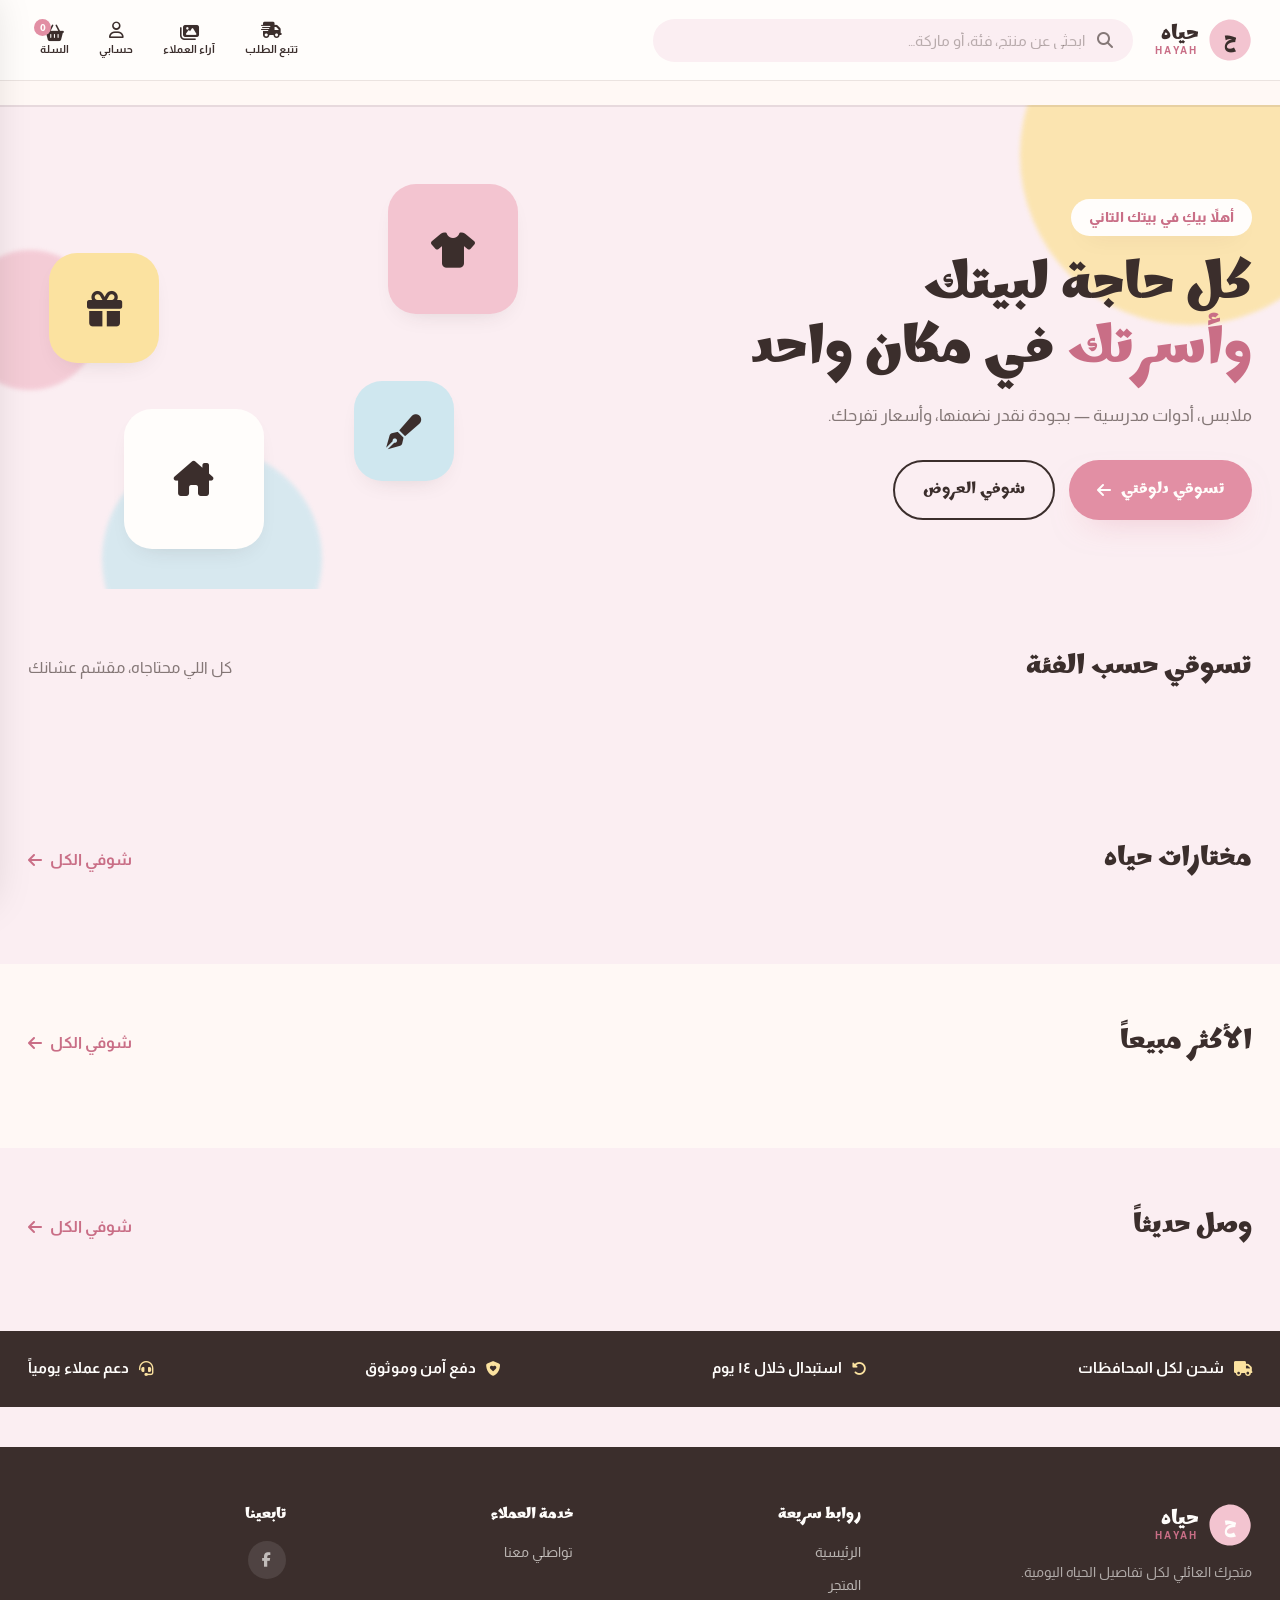
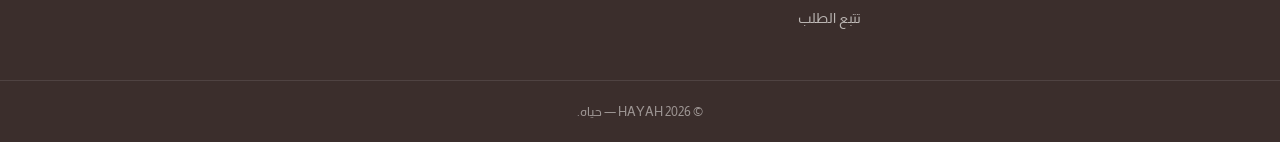
==== index.html @ 11afe496 "Update index.html" ====
<!DOCTYPE html>
<html lang="ar" dir="rtl">
<head>
<meta charset="UTF-8" />
<meta name="viewport" content="width=device-width, initial-scale=1.0" />
<title>HAYAH | حياه — كل ما يحتاجه بيتك وأسرتك</title>
<meta name="description" content="حياه — متجر عائلي لكل ما يخص ملابسك، أدواتك المدرسية، إكسسواراتك، هداياك، ومستلزمات بيتك، في مكان واحد." />

<link rel="preconnect" href="https://fonts.googleapis.com">
<link rel="preconnect" href="https://fonts.gstatic.com" crossorigin>
<link href="https://fonts.googleapis.com/css2?family=Marhey:wght@400;500;600;700&family=Almarai:wght@300;400;700;800&display=swap" rel="stylesheet">
<link rel="stylesheet" href="https://cdnjs.cloudflare.com/ajax/libs/font-awesome/6.5.1/css/all.min.css" />
<link rel="stylesheet" href="style.css" />
</head>
<body>

<!-- ============================= NAVBAR ============================= -->
<header class="navbar" id="navbar">
  <div class="navbar__top">
    <div class="navbar__inner container">
      <button class="navbar__burger" id="burgerBtn" aria-label="فتح القائمة">
        <span></span><span></span><span></span>
      </button>

      <a href="#/" class="logo" aria-label="حياه — الصفحة الرئيسية">
        <span class="logo__mark">
          <svg viewBox="0 0 60 60" class="logo__blob"><path d="M30 2C43 2 56 12 58 27C60 42 48 58 30 58C12 58 2 44 2 29C2 14 17 2 30 2Z"/></svg>
          <span class="logo__initial">ح</span>
        </span>
        <span class="logo__word">
          <span class="logo__ar">حياه</span>
          <span class="logo__en">HAYAH</span>
        </span>
      </a>

      <div class="navbar__search">
        <i class="fa-solid fa-magnifying-glass"></i>
        <input type="text" id="searchInput" placeholder="ابحثي عن منتج، فئة، أو ماركة…" />
      </div>

      <div class="navbar__actions">
        <a href="#/track" class="navbar__icon-btn" title="تتبع طلبك">
          <i class="fa-solid fa-truck-fast"></i>
          <span class="navbar__icon-label">تتبع الطلب</span>
        </a>
        <button class="navbar__icon-btn" id="reviewsOpenBtn" title="آراء العملاء">
          <i class="fa-solid fa-images"></i>
          <span class="navbar__icon-label">آراء العملاء</span>
        </button>
        <a href="#/account" class="navbar__icon-btn" title="حسابي">
          <i class="fa-regular fa-user"></i>
          <span class="navbar__icon-label">حسابي</span>
        </a>
        <button class="navbar__icon-btn navbar__cart" id="cartToggle" title="السلة">
          <i class="fa-solid fa-basket-shopping"></i>
          <span class="navbar__icon-label">السلة</span>
          <span class="cart-count" id="cartCount">0</span>
        </button>
      </div>
    </div>
  </div>

  <nav class="navbar__categories" id="navCategories">
    <div class="container navbar__categories-inner" id="navCategoriesInner">
      <!-- category chips injected by main.js -->
    </div>
  </nav>
</header>

<!-- Mobile search (shown on small screens under navbar) -->
<div class="mobile-search container">
  <i class="fa-solid fa-magnifying-glass"></i>
  <input type="text" id="searchInputMobile" placeholder="ابحثي عن منتج…" />
</div>

<!-- ============================= MAIN ============================= -->
<main id="app">

  <!-- ---------- HOME VIEW ---------- -->
  <div id="view-home" class="view">

    <section class="hero">
      <div class="hero__shape hero__shape--1"></div>
      <div class="hero__shape hero__shape--2"></div>
      <div class="hero__shape hero__shape--3"></div>
      <div class="container hero__inner">
        <div class="hero__text">
          <span class="hero__eyebrow">أهلاً بيكِ في بيتك التاني</span>
          <h1 class="hero__title">كل حاجة لبيتك<br><span>وأسرتك</span> في مكان واحد</h1>
          <p class="hero__desc">ملابس، أدوات مدرسية — بجودة نقدر نضمنها، وأسعار تفرحك.</p>
          <div class="hero__actions">
            <a href="#/shop" class="btn btn--primary">تسوقي دلوقتي <i class="fa-solid fa-arrow-left"></i></a>
            <a href="#/shop?filter=offers" class="btn btn--ghost">شوفي العروض</a>
          </div>
        </div>
        <div class="hero__art" aria-hidden="true">
          <div class="hero__card hero__card--a"><i class="fa-solid fa-shirt"></i></div>
          <div class="hero__card hero__card--b"><i class="fa-solid fa-gift"></i></div>
          <div class="hero__card hero__card--c"><i class="fa-solid fa-pen-fancy"></i></div>
          <div class="hero__card hero__card--d"><i class="fa-solid fa-house-chimney"></i></div>
        </div>
      </div>
    </section>

    <section class="section categories-section">
      <div class="container">
        <div class="section__head">
          <h2 class="section__title">تسوقي حسب الفئة</h2>
          <p class="section__sub">كل اللي محتاجاه، مقسّم عشانك</p>
        </div>
        <div class="categories-grid" id="categoriesGrid">
          <!-- injected -->
        </div>
      </div>
    </section>

    <section class="section" id="section-featured">
      <div class="container">
        <div class="section__head">
          <h2 class="section__title">مختارات حياه</h2>
          <a href="#/shop?filter=featured" class="section__link">شوفي الكل <i class="fa-solid fa-arrow-left"></i></a>
        </div>
        <div class="products-grid" id="featuredGrid"></div>
      </div>
    </section>

    <section class="section section--tint" id="section-bestsellers">
      <div class="container">
        <div class="section__head">
          <h2 class="section__title">الأكثر مبيعاً</h2>
          <a href="#/shop?filter=bestseller" class="section__link">شوفي الكل <i class="fa-solid fa-arrow-left"></i></a>
        </div>
        <div class="products-grid" id="bestsellerGrid"></div>
      </div>
    </section>

    <section class="section" id="section-newarrivals">
      <div class="container">
        <div class="section__head">
          <h2 class="section__title">وصل حديثاً</h2>
          <a href="#/shop?filter=new" class="section__link">شوفي الكل <i class="fa-solid fa-arrow-left"></i></a>
        </div>
        <div class="products-grid" id="newArrivalsGrid"></div>
      </div>
    </section>

    <section class="promo-strip">
      <div class="container promo-strip__inner">
        <div class="promo-strip__item"><i class="fa-solid fa-truck"></i><span>شحن لكل المحافظات</span></div>
        <div class="promo-strip__item"><i class="fa-solid fa-rotate-left"></i><span>استبدال خلال ١٤ يوم</span></div>
        <div class="promo-strip__item"><i class="fa-solid fa-shield-heart"></i><span>دفع آمن وموثوق</span></div>
        <div class="promo-strip__item"><i class="fa-solid fa-headset"></i><span>دعم عملاء يومياً</span></div>
      </div>
    </section>
  </div>

  <!-- ---------- SHOP / CATEGORY LISTING VIEW ---------- -->
  <div id="view-shop" class="view" hidden>
    <div class="container shop-layout">
      <aside class="shop-filters">
        <h3>الفئات</h3>
        <ul id="shopCategoryList" class="shop-filters__list"></ul>
      </aside>
      <section class="shop-results">
        <div class="shop-results__head">
          <h1 id="shopTitle">كل المنتجات</h1>
          <span id="shopCount" class="shop-results__count"></span>
        </div>
        <div class="products-grid" id="shopGrid"></div>
        <div class="empty-state" id="shopEmpty" hidden>
          <i class="fa-solid fa-basket-shopping"></i>
          <h3>لا توجد منتجات هنا حالياً</h3>
          <p>هنضيف منتجات جديدة قريب، تابعينا!</p>
        </div>
      </section>
    </div>
  </div>

  <!-- ---------- PRODUCT DETAIL VIEW ---------- -->
  <div id="view-product" class="view" hidden>
    <div class="container product-page" id="productPageContent"></div>
  </div>

  <!-- ---------- ORDER TRACKING VIEW ---------- -->
  <div id="view-track" class="view" hidden>
    <div class="container track-page">
      <h1>تتبعي طلبك</h1>
      <p class="track-page__sub">اكتبي رقم الطلب اللي استلمتيه بعد إتمام الشراء</p>
      <form class="track-form" id="trackForm">
        <input type="text" id="trackOrderNumber" placeholder="مثال: HYH-20260901-0001" required />
        <button type="submit" class="btn btn--primary">تتبع</button>
      </form>
      <div id="trackResult"></div>
    </div>
  </div>

  <!-- ---------- CHECKOUT VIEW ---------- -->
  <div id="view-checkout" class="view" hidden>
    <div class="container checkout-page">
      <h1>إتمام الطلب</h1>
      <div class="checkout-layout">
        <form class="checkout-form" id="checkoutForm">
          <div class="checkout-form__section">
            <h3>طريقة الاستلام</h3>
            <div class="payment-options" id="deliveryMethodOptions">
              <label class="payment-option">
                <input type="radio" name="deliveryMethod" value="delivery" checked />
                <span><i class="fa-solid fa-truck-fast"></i> توصيل لباب البيت</span>
              </label>
              <label class="payment-option">
                <input type="radio" name="deliveryMethod" value="pickup" />
                <span><i class="fa-solid fa-store"></i> استلام من المتجر</span>
              </label>
            </div>
            <label id="governorateField">المحافظة
              <select id="ckGovernorate" required></select>
            </label>
          </div>

          <div class="checkout-form__section">
            <h3>بيانات التوصيل</h3>
            <label>الاسم بالكامل <input type="text" id="ckName" required /></label>
            <label>رقم الموبايل <input type="tel" id="ckPhone" required placeholder="01xxxxxxxxx" /></label>
            <label>المحافظة / المدينة <input type="text" id="ckCity" required /></label>
            <label>العنوان بالتفصيل <textarea id="ckAddress" required rows="3"></textarea></label>
            <label>ملاحظات (اختياري) <textarea id="ckNotes" rows="2"></textarea></label>
          </div>

          <div class="checkout-form__section">
            <h3>طريقة الدفع</h3>
            <div class="payment-options" id="paymentOptions">
              <label class="payment-option">
                <input type="radio" name="paymentMethod" value="vodafone_cash" checked />
                <span><i class="fa-solid fa-mobile-screen"></i> فودافون كاش</span>
              </label>
              <label class="payment-option">
                <input type="radio" name="paymentMethod" value="instapay" />
                <span><i class="fa-solid fa-money-bill-transfer"></i> إنستاباي</span>
              </label>
            </div>
            <p class="payment-instructions" id="paymentInstructions"></p>
            <label>رقم العملية / كود التحويل <input type="text" id="ckPaymentRef" required placeholder="رقم العملية بعد التحويل" /></label>
          </div>

          <button type="submit" class="btn btn--primary btn--full">تأكيد الطلب</button>
        </form>

        <aside class="checkout-summary">
          <h3>ملخص الطلب</h3>
          <div id="checkoutItems" class="checkout-summary__items"></div>
          <div class="checkout-summary__row"><span>الإجمالي الفرعي</span><span id="ckSubtotal">٠ ج.م</span></div>
          <div class="checkout-summary__row"><span>الشحن</span><span id="ckShipping">٠ ج.م</span></div>
          <div class="checkout-summary__row checkout-summary__row--total"><span>الإجمالي</span><span id="ckTotal">٠ ج.م</span></div>
        </aside>
      </div>
    </div>
  </div>

  <!-- ---------- ORDER CONFIRMATION VIEW ---------- -->
  <div id="view-confirmation" class="view" hidden>
    <div class="container confirmation-page">
      <div class="confirmation-icon"><i class="fa-solid fa-check"></i></div>
      <h1>تم استلام طلبك بنجاح!</h1>
      <p>رقم طلبك هو</p>
      <div class="confirmation-number" id="confirmOrderNumber"></div>
      <p class="confirmation-note">احتفظي بالرقم ده عشان تقدري تتابعي حالة طلبك في أي وقت.</p>
      <div class="confirmation-actions">
        <a href="#/track" class="btn btn--primary">تتبعي طلبك</a>
        <a href="#/" class="btn btn--ghost">استمري في التسوق</a>
      </div>
    </div>
  </div>

</main>

<!-- ============================= CUSTOMER REVIEWS MODAL ============================= -->
<div class="reviews-overlay" id="reviewsOverlay"></div>
<div class="reviews-modal" id="reviewsModal" role="dialog" aria-modal="true" aria-label="آراء العملاء">
  <div class="reviews-modal__head">
    <h3><i class="fa-solid fa-images"></i> آراء العملاء</h3>
    <button class="reviews-modal__close" id="reviewsCloseBtn" aria-label="إغلاق"><i class="fa-solid fa-xmark"></i></button>
  </div>
  <div class="reviews-modal__body">
    <div class="reviews-grid" id="reviewsGrid"></div>
  </div>
</div>

<!-- Lightbox for enlarged review image -->
<div class="lightbox-overlay" id="lightboxOverlay">
  <button class="lightbox-close" id="lightboxCloseBtn" aria-label="إغلاق"><i class="fa-solid fa-xmark"></i></button>
  <img src="" alt="رأي عميلة" id="lightboxImage" class="lightbox-image" />
</div>

<!-- ============================= CART DRAWER ============================= -->
<div class="cart-overlay" id="cartOverlay"></div>
<aside class="cart-drawer" id="cartDrawer">
  <div class="cart-drawer__head">
    <h3>سلة المشتريات</h3>
    <button id="cartClose" aria-label="إغلاق السلة"><i class="fa-solid fa-xmark"></i></button>
  </div>
  <div class="cart-drawer__items" id="cartItems"></div>
  <div class="cart-drawer__empty" id="cartEmptyState" hidden>
    <i class="fa-solid fa-basket-shopping"></i>
    <p>سلتك فاضية دلوقتي</p>
    <a href="#/shop" class="btn btn--ghost" id="cartEmptyShopBtn">ابدئي التسوق</a>
  </div>
  <div class="cart-drawer__footer" id="cartFooter">
    <div class="cart-drawer__total"><span>الإجمالي</span><span id="cartTotal">٠ ج.م</span></div>
    <a href="#/checkout" class="btn btn--primary btn--full" id="goCheckoutBtn">إتمام الطلب</a>
  </div>
</aside>

<!-- ============================= PRODUCT QUICK MODAL BACKDROP ============================= -->
<div class="toast" id="toast"></div>

<!-- ============================= FOOTER ============================= -->
<footer class="footer">
  <div class="container footer__inner">
    <div class="footer__brand">
      <div class="logo">
        <span class="logo__mark">
          <svg viewBox="0 0 60 60" class="logo__blob"><path d="M30 2C43 2 56 12 58 27C60 42 48 58 30 58C12 58 2 44 2 29C2 14 17 2 30 2Z"/></svg>
          <span class="logo__initial">ح</span>
        </span>
        <span class="logo__word"><span class="logo__ar">حياه</span><span class="logo__en">HAYAH</span></span>
      </div>
      <p>متجرك العائلي لكل تفاصيل الحياه اليومية.</p>
    </div>
    <div class="footer__col">
      <h4>روابط سريعة</h4>
      <a href="#/">الرئيسية</a>
      <a href="#/shop">المتجر</a>
      <a href="#/track">تتبع الطلب</a>
    </div>
    <div class="footer__col">
      <h4>خدمة العملاء</h4>
      <a href="https://wa.me/20 10 64934414⁩?text=%D9%85%D8%B1%D8%AD%D8%A8%D8%A7%D9%8B%20%F0%9F%91%8B%20%D8%A3%D8%B1%D8%BA%D8%A8%20%D9%81%D9%8A%20%D8%A7%D9%84%D8%A7%D8%B3%D8%AA%D9%81%D8%B3%D8%A7%D8%B1%20%D8%B9%D9%86%20%D8%A7%D9%84%D9%85%D9%86%D8%AA%D8%AC%D8%A7%D8%AA%20%D8%A7%D9%84%D9%85%D8%AA%D8%A7%D8%AD%D8%A9%20%D9%81%D9%8A%20%D8%AD%D9%8A%D8%A7%D9%87%20%D9%81%D8%A7%D8%B4%D9%88%D9%86%20%D8%B3%D8%AA%D9%88%D8%B1%20%F0%9F%9B%8D%EF%B8%8F" target="_blank">تواصلي معنا</a>
    </div>
    <div class="footer__col">
      <h4>تابعينا</h4>
      <div class="footer__social">
        <a href="https://www.facebook.com/share/g/1GBYLdzvjF/" aria-label="فيسبوك"><i class="fa-brands fa-facebook-f"></i></a>
      </div>
    </div>
  </div>
  <div class="footer__bottom">© 2026 HAYAH — حياه.</div>
</footer>

<script src="https://cdn.jsdelivr.net/npm/@supabase/supabase-js@2"></script>
<script src="supabase.js"></script>
<script src="main.js"></script>
</body>
</html>
---- style.css ----
/* ============================================================================
   HAYAH Fashion Store — Design tokens & storefront styles
   Palette: pastel pink / soft rose / warm yellow / light blue / charcoal-brown
   Type: Marhey (display, rounded & warm) + Almarai (body, clean Arabic sans)
   ============================================================================ */

:root {
  /* ---- color ---- */
  --pink-blush:   #FBEEF2;   /* page background */
  --pink-blush-2: #FFF8F5;   /* card background */
  --rose:         #F3C4D0;   /* primary accent */
  --rose-deep:    #E28FA4;   /* buttons / strong accent */
  --rose-ink:     #C96E86;   /* hover state */
  --yellow:       #FBE2A0;   /* warm accent */
  --yellow-deep:  #F2C566;
  --sky:          #CFE7EF;   /* light blue accent */
  --sky-deep:     #A9D3E0;
  --charcoal:     #3B2E2C;   /* primary text */
  --charcoal-60:  rgba(59, 46, 44, 0.62);
  --charcoal-35:  rgba(59, 46, 44, 0.35);
  --cream:        #FFFDFB;
  --line:         rgba(59, 46, 44, 0.10);
  --shadow-rose:  0 14px 34px -18px rgba(226, 143, 164, 0.55);
  --shadow-soft:  0 10px 26px -16px rgba(59, 46, 44, 0.22);

  /* ---- type ---- */
  --font-display: 'Marhey', 'Almarai', sans-serif;
  --font-body: 'Almarai', 'Marhey', sans-serif;

  /* ---- radius scale ---- */
  --r-sm: 12px;
  --r-md: 20px;
  --r-lg: 28px;
  --r-xl: 40px;

  --nav-h: 78px;
}

* { box-sizing: border-box; }
html { scroll-behavior: smooth; }

body {
  margin: 0;
  background: var(--pink-blush);
  color: var(--charcoal);
  font-family: var(--font-body);
  font-weight: 400;
  line-height: 1.6;
  -webkit-font-smoothing: antialiased;
}

@media (prefers-reduced-motion: reduce) {
  * { animation-duration: 0.01ms !important; animation-iteration-count: 1 !important; transition-duration: 0.01ms !important; }
}

a { color: inherit; text-decoration: none; }
button { font-family: inherit; cursor: pointer; }
ul { list-style: none; margin: 0; padding: 0; }
h1, h2, h3, h4 { font-family: var(--font-display); margin: 0; color: var(--charcoal); }
img { max-width: 100%; display: block; }

:focus-visible {
  outline: 3px solid var(--rose-ink);
  outline-offset: 2px;
  border-radius: 6px;
}

.container {
  max-width: 1280px;
  margin: 0 auto;
  padding: 0 28px;
}

.btn {
  display: inline-flex;
  align-items: center;
  gap: 10px;
  padding: 15px 28px;
  border-radius: 999px;
  border: none;
  font-family: var(--font-display);
  font-weight: 600;
  font-size: 1rem;
  cursor: pointer;
  transition: transform .25s ease, box-shadow .25s ease, background .25s ease;
}
.btn--primary {
  background: var(--rose-deep);
  color: var(--cream);
  box-shadow: var(--shadow-rose);
}
.btn--primary:hover { background: var(--rose-ink); transform: translateY(-2px); }
.btn--ghost {
  background: transparent;
  color: var(--charcoal);
  border: 2px solid var(--charcoal);
}
.btn--ghost:hover { background: var(--charcoal); color: var(--cream); }
.btn--full { width: 100%; justify-content: center; }
.btn:disabled { opacity: .5; cursor: not-allowed; transform: none !important; }

/* ============================== NAVBAR ============================== */
.navbar { position: sticky; top: 0; z-index: 200; background: var(--cream); box-shadow: 0 2px 0 var(--line); }
.navbar__top { padding: 14px 0; }
.navbar__inner { display: flex; align-items: center; gap: 22px; }

.navbar__burger { display: none; flex-direction: column; gap: 5px; background: none; border: none; padding: 6px; }
.navbar__burger span { width: 22px; height: 2.5px; background: var(--charcoal); border-radius: 2px; }

.logo { display: flex; align-items: center; gap: 10px; flex-shrink: 0; }
.logo__mark { position: relative; width: 44px; height: 44px; display: grid; place-items: center; }
.logo__blob { width: 100%; height: 100%; fill: var(--rose); position: absolute; inset: 0; }
.logo__initial { position: relative; font-family: var(--font-display); font-weight: 700; font-size: 1.25rem; color: var(--charcoal); }
.logo__word { display: flex; flex-direction: column; line-height: 1.1; }
.logo__ar { font-family: var(--font-display); font-weight: 700; font-size: 1.3rem; color: var(--charcoal); }
.logo__en { font-size: .62rem; letter-spacing: .18em; color: var(--rose-ink); font-weight: 700; }

.navbar__search {
  flex: 1;
  max-width: 480px;
  display: flex;
  align-items: center;
  gap: 10px;
  background: var(--pink-blush);
  border-radius: 999px;
  padding: 12px 20px;
  color: var(--charcoal-60);
}
.navbar__search input { border: none; background: none; outline: none; width: 100%; font-family: var(--font-body); font-size: .95rem; color: var(--charcoal); }
.navbar__search input::placeholder { color: var(--charcoal-35); }

.navbar__actions { display: flex; align-items: center; gap: 6px; margin-inline-start: auto; }
.navbar__icon-btn {
  position: relative;
  display: flex; flex-direction: column; align-items: center; gap: 2px;
  background: none; border: none; color: var(--charcoal);
  padding: 8px 12px; border-radius: var(--r-sm);
  font-size: 1.05rem; transition: background .2s ease;
}
.navbar__icon-btn:hover { background: var(--pink-blush); }
.navbar__icon-label { font-size: .68rem; font-weight: 700; }
.cart-count {
  position: absolute; top: 2px; inset-inline-end: 6px;
  background: var(--rose-deep); color: var(--cream);
  font-size: .62rem; font-weight: 800; min-width: 17px; height: 17px;
  border-radius: 50%; display: grid; place-items: center; padding: 0 3px;
}

.navbar__categories { background: var(--pink-blush-2); border-top: 1px solid var(--line); }
.navbar__categories-inner { display: flex; gap: 10px; overflow-x: auto; padding: 12px 28px; scrollbar-width: none; }
.navbar__categories-inner::-webkit-scrollbar { display: none; }
.nav-chip {
  flex-shrink: 0;
  padding: 8px 18px;
  border-radius: 999px;
  background: var(--cream);
  border: 1.5px solid var(--line);
  font-size: .88rem;
  font-weight: 700;
  white-space: nowrap;
  transition: all .2s ease;
}
.nav-chip:hover, .nav-chip.is-active { background: var(--rose); border-color: var(--rose); }

.mobile-search { display: none; padding: 10px 28px 0; }
.mobile-search { align-items: center; gap: 10px; background: var(--pink-blush-2); border-radius: 999px; padding: 12px 18px; margin: 12px 28px 0; color: var(--charcoal-60); }
.mobile-search input { border: none; background: none; outline: none; width: 100%; font-family: var(--font-body); }

/* ============================== HERO ============================== */
.hero { position: relative; overflow: hidden; padding: 64px 0 40px; }
.hero__shape { position: absolute; border-radius: 50%; filter: blur(2px); opacity: .8; z-index: 0; }
.hero__shape--1 { width: 340px; height: 340px; background: var(--yellow); top: -120px; inset-inline-start: -80px; }
.hero__shape--2 { width: 220px; height: 220px; background: var(--sky); bottom: -80px; inset-inline-end: 8%; }
.hero__shape--3 { width: 140px; height: 140px; background: var(--rose); top: 30%; inset-inline-end: -40px; }

.hero__inner { position: relative; z-index: 1; display: grid; grid-template-columns: 1.1fr .9fr; align-items: center; gap: 40px; }
.hero__eyebrow { display: inline-block; background: var(--cream); color: var(--rose-ink); font-weight: 800; font-size: .85rem; padding: 8px 18px; border-radius: 999px; margin-bottom: 18px; box-shadow: var(--shadow-soft); }
.hero__title { font-size: clamp(2.2rem, 4.2vw, 3.4rem); line-height: 1.18; font-weight: 700; }
.hero__title span { color: var(--rose-ink); }
.hero__desc { max-width: 480px; margin: 22px 0 30px; color: var(--charcoal-60); font-size: 1.05rem; }
.hero__actions { display: flex; gap: 14px; flex-wrap: wrap; }

.hero__art { position: relative; height: 380px; }
.hero__card {
  position: absolute; width: 130px; height: 130px; border-radius: var(--r-lg);
  display: grid; place-items: center; font-size: 2.2rem; color: var(--charcoal);
  box-shadow: var(--shadow-soft);
  animation: floaty 6s ease-in-out infinite;
}
.hero__card--a { background: var(--rose); top: 4%; inset-inline-start: 8%; animation-delay: 0s; }
.hero__card--b { background: var(--yellow); top: 22%; inset-inline-end: 4%; width: 110px; height: 110px; animation-delay: 1.1s; }
.hero__card--c { background: var(--sky); bottom: 18%; inset-inline-start: 20%; width: 100px; height: 100px; animation-delay: 2.1s; }
.hero__card--d { background: var(--cream); bottom: 0; inset-inline-end: 18%; width: 140px; height: 140px; animation-delay: .6s; }

@keyframes floaty { 0%, 100% { transform: translateY(0) rotate(0deg); } 50% { transform: translateY(-14px) rotate(-3deg); } }

@keyframes revealUp { from { opacity: 0; transform: translateY(22px); } to { opacity: 1; transform: translateY(0); } }
.hero__text > * { animation: revealUp .7s ease both; }
.hero__eyebrow { animation-delay: .05s; }
.hero__title { animation-delay: .15s; }
.hero__desc { animation-delay: .28s; }
.hero__actions { animation-delay: .4s; }
.hero__card { opacity: 0; animation: revealUp .7s ease forwards, floaty 6s ease-in-out infinite; animation-delay: .5s, 1.2s; }

/* ============================== SECTIONS ============================== */
.section { padding: 56px 0; }
.section--tint { background: var(--pink-blush-2); }
.section__head { display: flex; align-items: baseline; justify-content: space-between; margin-bottom: 28px; gap: 12px; flex-wrap: wrap; }
.section__title { font-size: 1.7rem; font-weight: 700; }
.section__sub { color: var(--charcoal-60); margin-top: 6px; }
.section__link { font-weight: 700; color: var(--rose-ink); display: flex; align-items: center; gap: 8px; }

/* ---- categories grid (asymmetric, overlapping) ---- */
.categories-grid {
  display: grid;
  grid-template-columns: repeat(4, 1fr);
  grid-auto-rows: 180px;
  gap: 20px;
}
.category-card {
  position: relative; border-radius: var(--r-lg); overflow: hidden;
  background: var(--cream); box-shadow: var(--shadow-soft);
  display: flex; align-items: flex-end; padding: 18px;
  transition: transform .3s ease, box-shadow .3s ease;
}
.category-card:hover { transform: translateY(-6px) rotate(-.4deg); box-shadow: var(--shadow-rose); }
.category-card:nth-child(6n+1) { grid-row: span 2; }
.category-card__bg { position: absolute; inset: 0; background-size: cover; background-position: center; opacity: .9; }
.category-card__tint { position: absolute; inset: 0; background: linear-gradient(180deg, transparent 30%, rgba(59,46,44,.55) 100%); }
.category-card__label { position: relative; color: var(--cream); font-family: var(--font-display); font-weight: 700; font-size: 1.15rem; }
.category-card--empty { align-items: center; justify-content: center; color: var(--charcoal-35); font-weight: 700; }

/* ============================== PRODUCT GRID / CARD ============================== */
.products-grid { display: grid; grid-template-columns: repeat(4, 1fr); gap: 22px; }
.product-card {
  background: var(--cream); border-radius: var(--r-md); overflow: hidden;
  box-shadow: var(--shadow-soft); display: flex; flex-direction: column;
  transition: transform .25s ease, box-shadow .25s ease;
}
.product-card:hover { transform: translateY(-5px); box-shadow: var(--shadow-rose); }
.product-card__img-wrap { position: relative; aspect-ratio: 1 / 1; background: var(--pink-blush); overflow: hidden; }
.product-card__img-wrap img { width: 100%; height: 100%; object-fit: cover; transition: transform .4s ease; }
.product-card:hover .product-card__img-wrap img { transform: scale(1.06); }
.product-card__badge { position: absolute; top: 12px; inset-inline-start: 12px; background: var(--yellow); color: var(--charcoal); font-size: .72rem; font-weight: 800; padding: 5px 12px; border-radius: 999px; }
.product-card__body { padding: 16px; display: flex; flex-direction: column; gap: 6px; flex: 1; }
.product-card__cat { font-size: .74rem; color: var(--rose-ink); font-weight: 700; }
.product-card__name { font-family: var(--font-display); font-size: 1rem; font-weight: 600; line-height: 1.4; }
.product-card__prices { margin-top: auto; display: flex; align-items: center; gap: 8px; padding-top: 10px; }
.product-card__price { font-weight: 800; font-size: 1.05rem; }
.product-card__compare { text-decoration: line-through; color: var(--charcoal-35); font-size: .85rem; }
.product-card__add { margin: 0 14px 14px; padding: 10px; border-radius: var(--r-sm); border: none; background: var(--rose); color: var(--charcoal); font-weight: 700; transition: background .2s ease; }
.product-card__add:hover { background: var(--rose-deep); color: var(--cream); }

/* ============================== PROMO STRIP ============================== */
.promo-strip { background: var(--charcoal); color: var(--cream); padding: 26px 0; }
.promo-strip__inner { display: flex; justify-content: space-between; flex-wrap: wrap; gap: 18px; }
.promo-strip__item { display: flex; align-items: center; gap: 10px; font-weight: 700; font-size: .92rem; }
.promo-strip__item i { color: var(--yellow); }

/* ============================== EMPTY STATE ============================== */
.empty-state { text-align: center; padding: 70px 20px; color: var(--charcoal-60); }
.empty-state i { font-size: 2.6rem; color: var(--rose); margin-bottom: 16px; }
.empty-state h3 { margin-bottom: 8px; font-family: var(--font-display); }

/* ============================== SHOP / LISTING VIEW ============================== */
.shop-layout { display: grid; grid-template-columns: 220px 1fr; gap: 32px; padding: 40px 0 70px; align-items: start; }
.shop-filters h3 { font-size: 1.1rem; margin-bottom: 14px; }
.shop-filters__list { display: flex; flex-direction: column; gap: 6px; }
.shop-filters__list a { display: block; padding: 10px 14px; border-radius: var(--r-sm); color: var(--charcoal-60); font-weight: 600; }
.shop-filters__list a:hover, .shop-filters__list a.is-active { background: var(--rose); color: var(--charcoal); }
.shop-results__head { display: flex; align-items: baseline; gap: 14px; margin-bottom: 24px; }
.shop-results__head h1 { font-size: 1.6rem; }
.shop-results__count { color: var(--charcoal-60); }

/* ============================== PRODUCT DETAIL PAGE ============================== */
.product-page { padding: 40px 0 80px; }
.product-detail { display: grid; grid-template-columns: 1fr 1fr; gap: 46px; }
.product-detail__gallery-main { aspect-ratio: 1/1; border-radius: var(--r-lg); overflow: hidden; background: var(--cream); box-shadow: var(--shadow-soft); margin-bottom: 14px; }
.product-detail__gallery-main img { width: 100%; height: 100%; object-fit: cover; }
.product-detail__thumbs { display: flex; gap: 10px; }
.product-detail__thumbs img { width: 68px; height: 68px; object-fit: cover; border-radius: var(--r-sm); cursor: pointer; border: 2px solid transparent; }
.product-detail__thumbs img.is-active { border-color: var(--rose-ink); }
.product-detail__cat { color: var(--rose-ink); font-weight: 700; font-size: .85rem; }
.product-detail__name { font-size: 1.9rem; margin: 8px 0 14px; }
.product-detail__prices { display: flex; align-items: center; gap: 12px; margin-bottom: 20px; }
.product-detail__price { font-size: 1.6rem; font-weight: 800; }
.product-detail__compare { text-decoration: line-through; color: var(--charcoal-35); font-size: 1.1rem; }
.product-detail__desc { color: var(--charcoal-60); line-height: 1.9; margin-bottom: 24px; }
.variant-group { margin-bottom: 20px; }
.variant-group h4 { font-size: .92rem; margin-bottom: 10px; }
.variant-options { display: flex; gap: 10px; flex-wrap: wrap; }
.variant-chip { padding: 9px 18px; border-radius: 999px; border: 1.5px solid var(--line); background: var(--cream); font-weight: 700; font-size: .88rem; }
.variant-chip.is-active { background: var(--charcoal); color: var(--cream); border-color: var(--charcoal); }
.variant-chip.is-disabled { opacity: .35; text-decoration: line-through; cursor: not-allowed; }
.qty-row { display: flex; align-items: center; gap: 14px; margin: 24px 0; }
.qty-control { display: flex; align-items: center; border: 1.5px solid var(--line); border-radius: 999px; overflow: hidden; }
.qty-control button { width: 40px; height: 40px; background: var(--pink-blush-2); border: none; font-size: 1.1rem; }
.qty-control span { width: 44px; text-align: center; font-weight: 700; }
.stock-note { font-size: .85rem; color: var(--charcoal-60); }
.stock-note.low { color: var(--rose-ink); font-weight: 700; }

/* ============================== CART DRAWER ============================== */
.cart-overlay { position: fixed; inset: 0; background: rgba(59,46,44,.35); backdrop-filter: blur(2px); z-index: 300; opacity: 0; pointer-events: none; transition: opacity .3s ease; }
.cart-overlay.is-open { opacity: 1; pointer-events: auto; }
.cart-drawer {
  position: fixed; top: 0; bottom: 0; inset-inline-end: 0; width: min(420px, 92vw);
  background: var(--pink-blush-2); z-index: 301; display: flex; flex-direction: column;
  transform: translateX(100%); transition: transform .35s cubic-bezier(.2,.9,.3,1);
  box-shadow: -10px 0 40px rgba(0,0,0,.15);
}
[dir="rtl"] .cart-drawer { transform: translateX(-100%); }
.cart-drawer.is-open { transform: translateX(0); }
.cart-drawer__head { display: flex; justify-content: space-between; align-items: center; padding: 22px 24px; border-bottom: 1px solid var(--line); }
.cart-drawer__head button { background: none; border: none; font-size: 1.2rem; color: var(--charcoal); }
.cart-drawer__items { flex: 1; overflow-y: auto; padding: 18px 24px; display: flex; flex-direction: column; gap: 16px; }
.cart-item { display: flex; gap: 12px; background: var(--cream); border-radius: var(--r-sm); padding: 12px; }
.cart-item img { width: 66px; height: 66px; border-radius: 10px; object-fit: cover; }
.cart-item__info { flex: 1; }
.cart-item__name { font-weight: 700; font-size: .92rem; }
.cart-item__variant { font-size: .78rem; color: var(--charcoal-60); }
.cart-item__row { display: flex; justify-content: space-between; align-items: center; margin-top: 8px; }
.cart-item__qty { display: flex; align-items: center; gap: 8px; }
.cart-item__qty button { width: 26px; height: 26px; border-radius: 50%; border: 1px solid var(--line); background: var(--pink-blush); }
.cart-item__remove { background: none; border: none; color: var(--rose-ink); font-size: .85rem; }
.cart-drawer__empty { flex: 1; display: flex; flex-direction: column; align-items: center; justify-content: center; gap: 14px; color: var(--charcoal-60); }
.cart-drawer__empty i { font-size: 2.4rem; color: var(--rose); }
.cart-drawer__footer { padding: 20px 24px; border-top: 1px solid var(--line); background: var(--cream); }
.cart-drawer__total { display: flex; justify-content: space-between; font-weight: 800; font-size: 1.15rem; margin-bottom: 14px; }

/* ============================== CHECKOUT ============================== */
.checkout-page, .track-page, .confirmation-page { padding: 44px 0 80px; }
.checkout-layout { display: grid; grid-template-columns: 1.4fr 1fr; gap: 40px; margin-top: 24px; }
.checkout-form__section { background: var(--cream); border-radius: var(--r-lg); padding: 26px; margin-bottom: 20px; box-shadow: var(--shadow-soft); }
.checkout-form__section h3 { margin-bottom: 16px; }
.checkout-form label { display: block; margin-bottom: 14px; font-weight: 700; font-size: .9rem; color: var(--charcoal); }
.checkout-form input, .checkout-form textarea, .checkout-form select {
  display: block; width: 100%; margin-top: 6px; padding: 12px 14px;
  border-radius: var(--r-sm); border: 1.5px solid var(--line); font-family: var(--font-body);
  font-size: .95rem; background: var(--pink-blush-2); color: var(--charcoal);
}
.checkout-form input:focus, .checkout-form textarea:focus, .checkout-form select:focus { outline: none; border-color: var(--rose-ink); background: var(--cream); }
.payment-options { display: flex; gap: 14px; margin-bottom: 14px; }
.payment-option { flex: 1; display: flex; align-items: center; justify-content: center; gap: 8px; padding: 14px; border: 1.5px solid var(--line); border-radius: var(--r-sm); font-weight: 700; cursor: pointer; }
.payment-option input { width: auto; margin-inline-end: 4px; }
.payment-option:has(input:checked) { border-color: var(--rose-ink); background: var(--pink-blush-2); }
.payment-instructions { background: var(--sky); padding: 12px 16px; border-radius: var(--r-sm); font-size: .88rem; margin-bottom: 16px; }

.checkout-summary { background: var(--cream); border-radius: var(--r-lg); padding: 26px; height: fit-content; box-shadow: var(--shadow-soft); position: sticky; top: calc(var(--nav-h) + 20px); }
.checkout-summary__items { display: flex; flex-direction: column; gap: 10px; margin-bottom: 18px; }
.checkout-summary__item { display: flex; justify-content: space-between; font-size: .88rem; color: var(--charcoal-60); }
.checkout-summary__row { display: flex; justify-content: space-between; padding: 8px 0; border-top: 1px dashed var(--line); font-weight: 600; }
.checkout-summary__row--total { font-weight: 800; font-size: 1.15rem; color: var(--charcoal); border-top: 2px solid var(--line); margin-top: 6px; padding-top: 14px; }

/* ============================== TRACK / CONFIRMATION ============================== */
.track-page h1, .confirmation-page h1 { font-size: 1.8rem; margin-bottom: 8px; }
.track-page__sub { color: var(--charcoal-60); margin-bottom: 24px; }
.track-form { display: flex; gap: 12px; max-width: 480px; }
.track-form input { flex: 1; padding: 14px 18px; border-radius: 999px; border: 1.5px solid var(--line); font-family: var(--font-body); }
.order-tracking-result { margin-top: 32px; background: var(--cream); border-radius: var(--r-lg); padding: 28px; box-shadow: var(--shadow-soft); }
.order-status-badge { display: inline-block; padding: 8px 18px; border-radius: 999px; background: var(--yellow); font-weight: 800; font-size: .88rem; margin-bottom: 18px; }
.status-timeline { display: flex; flex-direction: column; gap: 0; margin-top: 20px; }
.status-timeline__item { display: flex; gap: 14px; padding-bottom: 22px; position: relative; }
.status-timeline__item::before { content: ''; position: absolute; top: 22px; bottom: 0; inset-inline-start: 9px; width: 2px; background: var(--line); }
.status-timeline__item:last-child::before { display: none; }
.status-timeline__dot { width: 20px; height: 20px; border-radius: 50%; background: var(--rose-deep); flex-shrink: 0; margin-top: 2px; }
.status-timeline__text strong { display: block; }
.status-timeline__text span { font-size: .82rem; color: var(--charcoal-60); }

.confirmation-page { text-align: center; }
.confirmation-icon { width: 74px; height: 74px; border-radius: 50%; background: var(--rose); display: grid; place-items: center; margin: 0 auto 20px; font-size: 1.8rem; color: var(--cream); }
.confirmation-number { font-family: var(--font-display); font-size: 1.6rem; font-weight: 700; color: var(--rose-ink); margin: 10px 0; letter-spacing: .04em; }
.confirmation-note { color: var(--charcoal-60); margin-bottom: 26px; }
.confirmation-actions { display: flex; gap: 14px; justify-content: center; flex-wrap: wrap; }

/* ============================== TOAST ============================== */
.toast {
  position: fixed; bottom: 28px; left: 50%; transform: translateX(-50%) translateY(20px);
  background: var(--charcoal); color: var(--cream); padding: 14px 26px; border-radius: 999px;
  font-weight: 700; font-size: .9rem; z-index: 400; opacity: 0; pointer-events: none;
  transition: all .3s ease;
}
.toast.is-visible { opacity: 1; transform: translateX(-50%) translateY(0); }

/* ============================== FOOTER ============================== */
.footer { background: var(--charcoal); color: rgba(255,253,251,.85); padding: 56px 0 0; margin-top: 40px; }
.footer__inner { display: grid; grid-template-columns: 1.4fr 1fr 1fr 1fr; gap: 30px; padding-bottom: 40px; }
.footer .logo__ar, .footer .logo__initial { color: var(--cream); }
.footer__brand p { margin-top: 14px; color: rgba(255,253,251,.6); font-size: .9rem; max-width: 260px; }
.footer__col h4 { color: var(--cream); margin-bottom: 14px; font-size: .95rem; }
.footer__col a { display: block; color: rgba(255,253,251,.65); margin-bottom: 10px; font-size: .9rem; }
.footer__col a:hover { color: var(--rose); }
.footer__social { display: flex; gap: 10px; }
.footer__social a { width: 38px; height: 38px; border-radius: 50%; background: rgba(255,253,251,.1); display: grid; place-items: center; }
.footer__bottom { text-align: center; padding: 20px; border-top: 1px solid rgba(255,253,251,.1); font-size: .82rem; color: rgba(255,253,251,.5); }

/* ============================== VIEW SWITCHING ============================== */
.view[hidden] { display: none; }

/* ============================== RESPONSIVE ============================== */
@media (max-width: 1024px) {
  .categories-grid { grid-template-columns: repeat(3, 1fr); }
  .products-grid { grid-template-columns: repeat(3, 1fr); }
  .hero__inner { grid-template-columns: 1fr; }
  .hero__art { height: 260px; margin-top: 20px; }
  .shop-layout { grid-template-columns: 1fr; }
  .checkout-layout { grid-template-columns: 1fr; }
  .product-detail { grid-template-columns: 1fr; }
  .footer__inner { grid-template-columns: 1fr 1fr; }
}

@media (max-width: 720px) {
  .navbar__search { display: none; }
  .mobile-search { display: flex; }
  .navbar__burger { display: flex; }
  .navbar__icon-label { display: none; }
  .categories-grid { grid-template-columns: repeat(2, 1fr); grid-auto-rows: 150px; }
  .category-card:nth-child(6n+1) { grid-row: span 1; }
  .products-grid { grid-template-columns: repeat(2, 1fr); gap: 14px; }
  .hero { padding: 40px 0 30px; }
  .section { padding: 40px 0; }
  .promo-strip__inner { justify-content: center; }
  .footer__inner { grid-template-columns: 1fr; text-align: center; }
  .footer__social { justify-content: center; }
  .container { padding: 0 18px; }
}

/* ============================== CUSTOMER REVIEWS MODAL ============================== */
.reviews-overlay {
  position: fixed; inset: 0; background: rgba(59, 46, 44, .5); backdrop-filter: blur(2px);
  z-index: 500; opacity: 0; pointer-events: none; transition: opacity .3s ease;
}
.reviews-overlay.is-open { opacity: 1; pointer-events: auto; }

.reviews-modal {
  position: fixed; top: 50%; left: 50%; transform: translate(-50%, -50%) scale(.96);
  width: min(920px, 92vw); max-height: 86vh; background: var(--cream);
  border-radius: var(--r-lg); box-shadow: var(--shadow-soft);
  z-index: 501; display: flex; flex-direction: column; overflow: hidden;
  opacity: 0; pointer-events: none; transition: opacity .25s ease, transform .25s ease;
}
.reviews-modal.is-open { opacity: 1; pointer-events: auto; transform: translate(-50%, -50%) scale(1); }

.reviews-modal__head {
  display: flex; align-items: center; justify-content: space-between;
  padding: 20px 26px; border-bottom: 1px solid var(--line); flex-shrink: 0;
}
.reviews-modal__head h3 { display: flex; align-items: center; gap: 10px; font-size: 1.15rem; color: var(--rose-ink); }
.reviews-modal__close {
  background: none; border: none; font-size: 1.4rem; color: var(--charcoal-60);
  width: 38px; height: 38px; border-radius: 50%; display: grid; place-items: center;
  transition: background .2s ease;
}
.reviews-modal__close:hover { background: var(--pink-blush); color: var(--charcoal); }

.reviews-modal__body { padding: 22px 26px; overflow-y: auto; }

.reviews-grid {
  display: grid; grid-template-columns: repeat(auto-fill, minmax(150px, 1fr)); gap: 14px;
}
.reviews-grid__item {
  aspect-ratio: 1 / 1; border-radius: var(--r-sm); overflow: hidden; cursor: pointer;
  background: var(--pink-blush-2); border: 1px solid var(--line);
  transition: transform .2s ease, box-shadow .2s ease;
}
.reviews-grid__item:hover { transform: translateY(-3px); box-shadow: var(--shadow-rose); }
.reviews-grid__item img { width: 100%; height: 100%; object-fit: cover; display: block; }

.reviews-empty { text-align: center; padding: 50px 20px; color: var(--charcoal-60); }
.reviews-empty i { font-size: 2.2rem; color: var(--rose); margin-bottom: 12px; display: block; }

/* Lightbox for enlarged review image */
.lightbox-overlay {
  position: fixed; inset: 0; background: rgba(0, 0, 0, .88);
  z-index: 600; display: flex; align-items: center; justify-content: center; padding: 30px;
  opacity: 0; pointer-events: none; transition: opacity .25s ease;
}
.lightbox-overlay.is-open { opacity: 1; pointer-events: auto; }
.lightbox-image { max-width: 100%; max-height: 90vh; border-radius: var(--r-sm); box-shadow: 0 20px 60px rgba(0,0,0,.4); }
.lightbox-close {
  position: absolute; top: 20px; inset-inline-end: 24px; background: rgba(255,255,255,.12);
  border: none; color: var(--cream); font-size: 1.5rem; width: 44px; height: 44px;
  border-radius: 50%; display: grid; place-items: center; transition: background .2s ease;
}
.lightbox-close:hover { background: rgba(255,255,255,.22); }

@media (max-width: 720px) {
  .reviews-modal { width: 94vw; max-height: 90vh; border-radius: var(--r-md); }
  .reviews-modal__head { padding: 16px 18px; }
  .reviews-modal__body { padding: 16px 18px; }
  .reviews-grid { grid-template-columns: repeat(auto-fill, minmax(110px, 1fr)); gap: 10px; }
  .lightbox-close { top: 14px; inset-inline-end: 14px; }
}
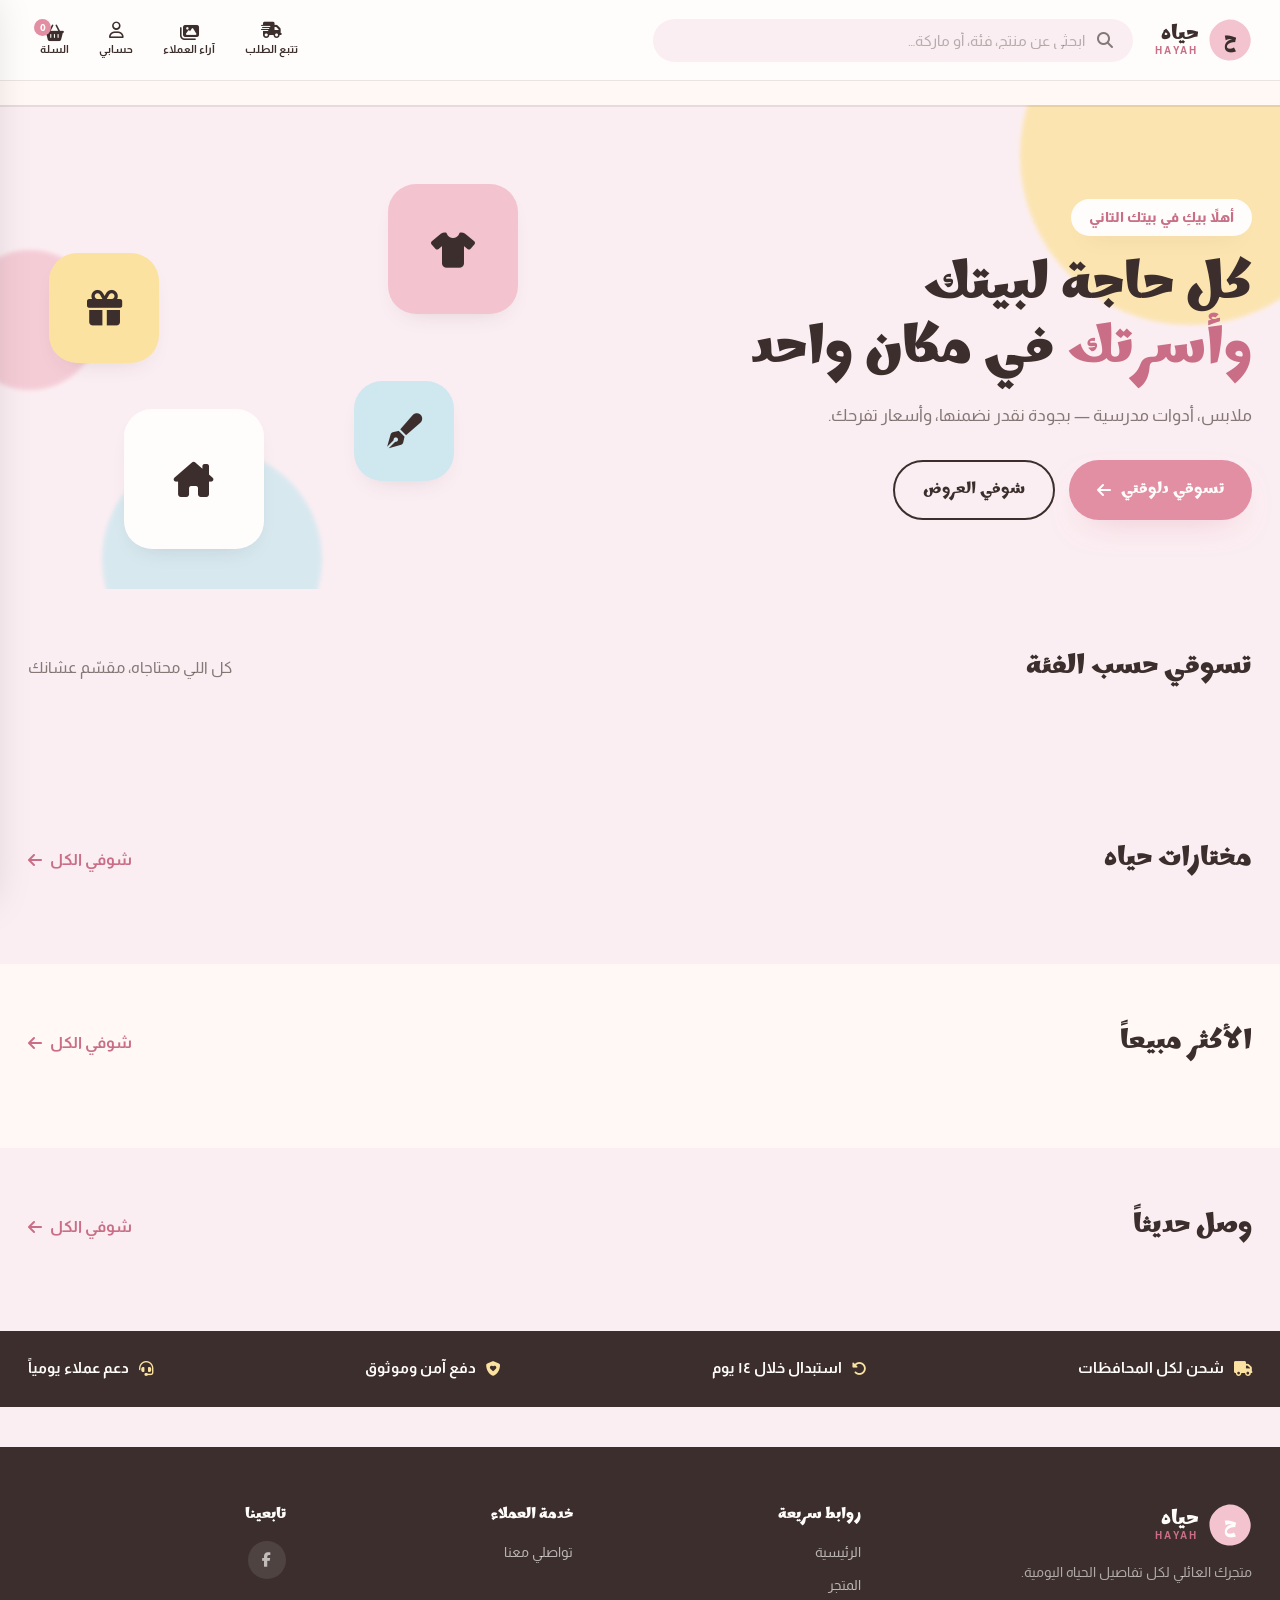
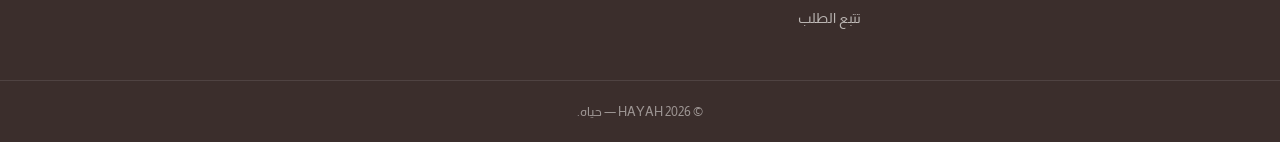
==== commit 70577212: "Update index.html" ====
--- a/index.html
+++ b/index.html
@@ -334,7 +334,13 @@
     </div>
     <div class="footer__col">
       <h4>خدمة العملاء</h4>
-      <a href="https://wa.me/20 10 64934414⁩?text=%D9%85%D8%B1%D8%AD%D8%A8%D8%A7%D9%8B%20%F0%9F%91%8B%20%D8%A3%D8%B1%D8%BA%D8%A8%20%D9%81%D9%8A%20%D8%A7%D9%84%D8%A7%D8%B3%D8%AA%D9%81%D8%B3%D8%A7%D8%B1%20%D8%B9%D9%86%20%D8%A7%D9%84%D9%85%D9%86%D8%AA%D8%AC%D8%A7%D8%AA%20%D8%A7%D9%84%D9%85%D8%AA%D8%A7%D8%AD%D8%A9%20%D9%81%D9%8A%20%D8%AD%D9%8A%D8%A7%D9%87%20%D9%81%D8%A7%D8%B4%D9%88%D9%86%20%D8%B3%D8%AA%D9%88%D8%B1%20%F0%9F%9B%8D%EF%B8%8F" target="_blank">تواصلي معنا</a>
+     <a 
+  href="https://wa.me/20106494414?text=%D9%85%D8%B1%D8%AD%D8%A8%D8%A7%20%F0%9F%91%8B%20%D8%A3%D8%B1%D8%BA%D8%A8%20%D9%81%D9%8A%20%D8%A7%D9%84%D8%A7%D8%B3%D8%AA%D9%81%D8%B3%D8%A7%D8%B1%20%D8%B9%D9%86%20%D8%A7%D9%84%D9%85%D9%86%D8%AA%D8%AC%D8%A7%D8%AA%20%D8%A7%D9%84%D9%85%D8%AA%D8%A7%D8%AD%D8%A9%20%D9%81%D9%8A%20%D8%AD%D9%8A%D8%A7%D9%87%20%D9%81%D8%A7%D8%B4%D9%88%D9%86%20%D8%B3%D8%AA%D9%88%D8%B1"
+  target="_blank"
+  rel="noopener noreferrer"
+>
+  تواصلي معنا
+</a>
     </div>
     <div class="footer__col">
       <h4>تابعينا</h4>
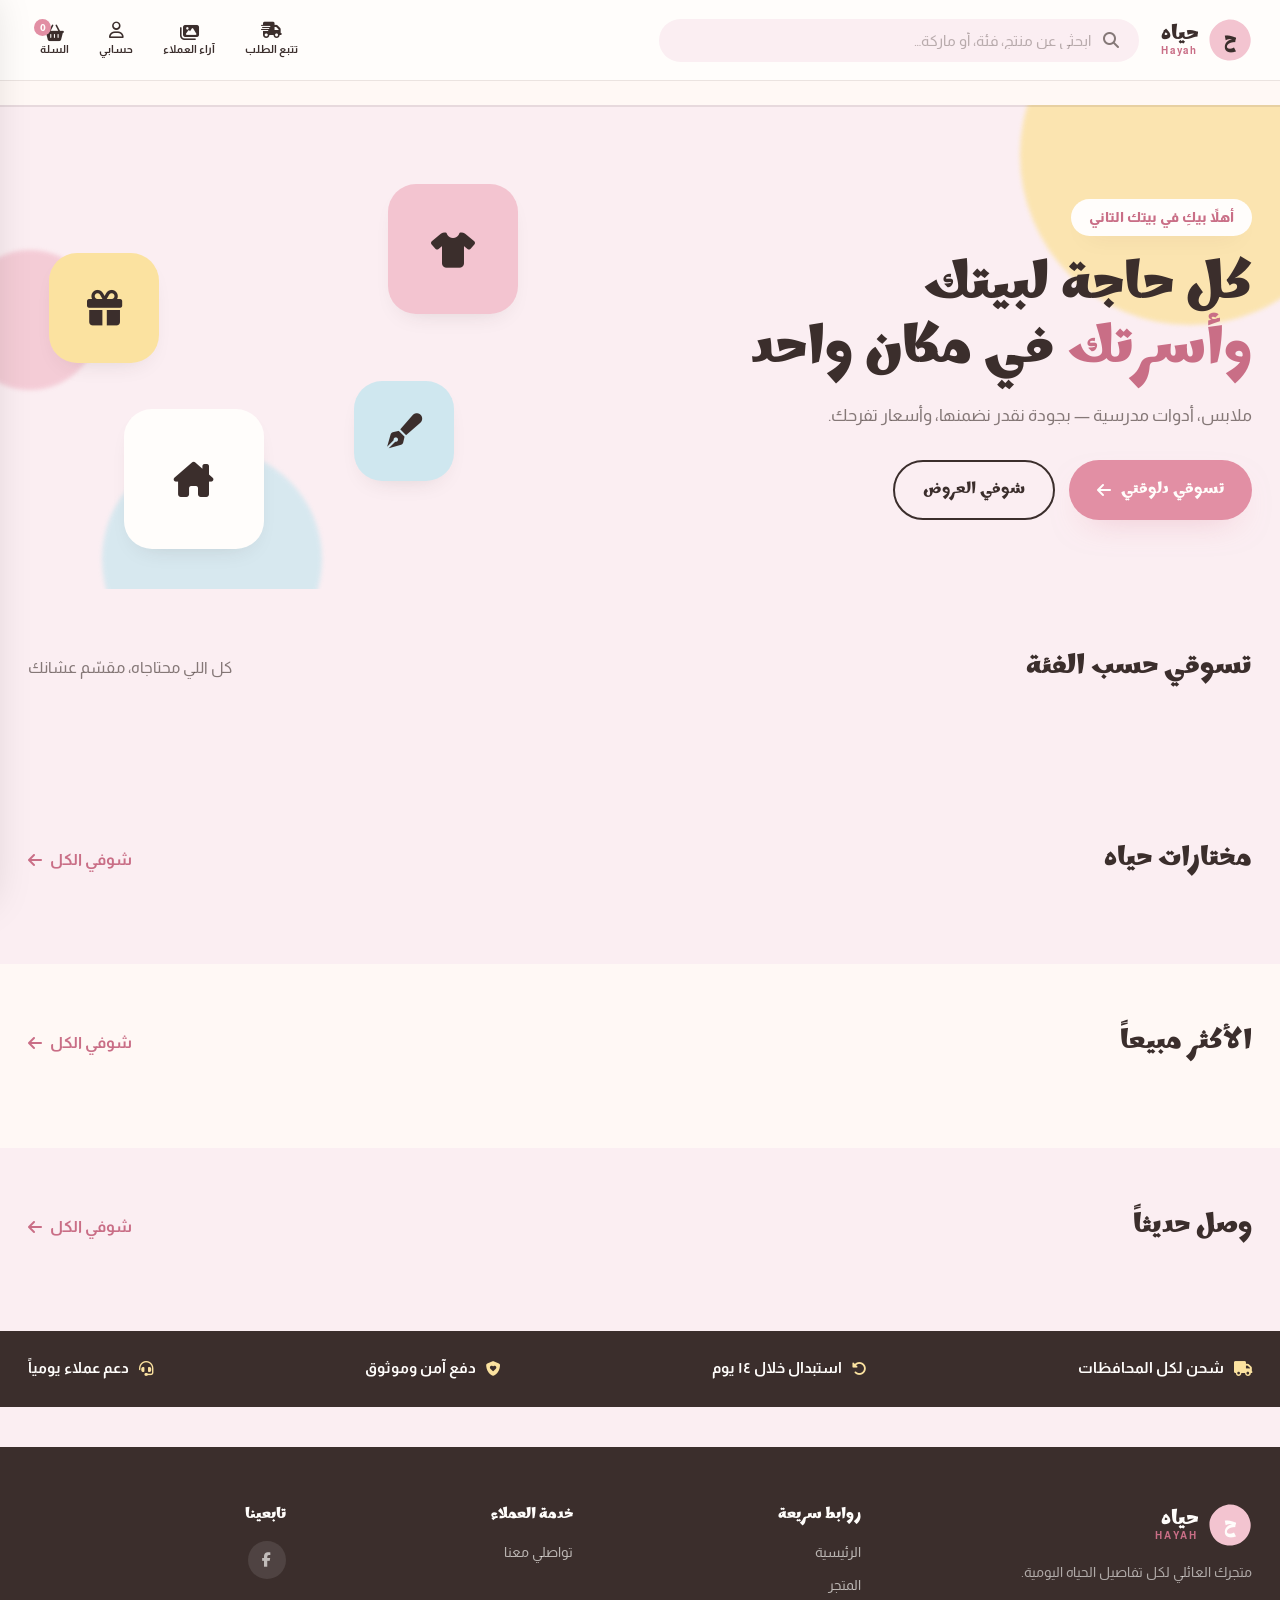
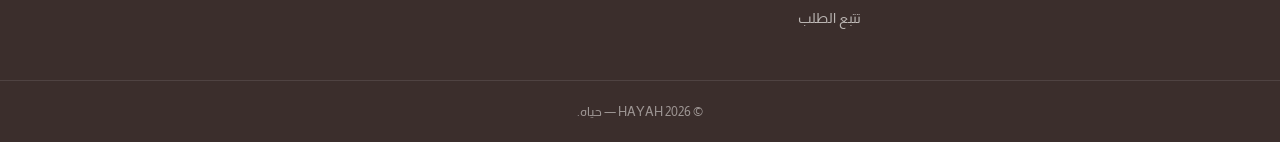
==== commit 929c71cf: "Update index.html" ====
--- a/index.html
+++ b/index.html
@@ -29,7 +29,7 @@
         </span>
         <span class="logo__word">
           <span class="logo__ar">حياه</span>
-          <span class="logo__en">HAYAH</span>
+          <span class="logo__en">Hayah</span>
         </span>
       </a>
 
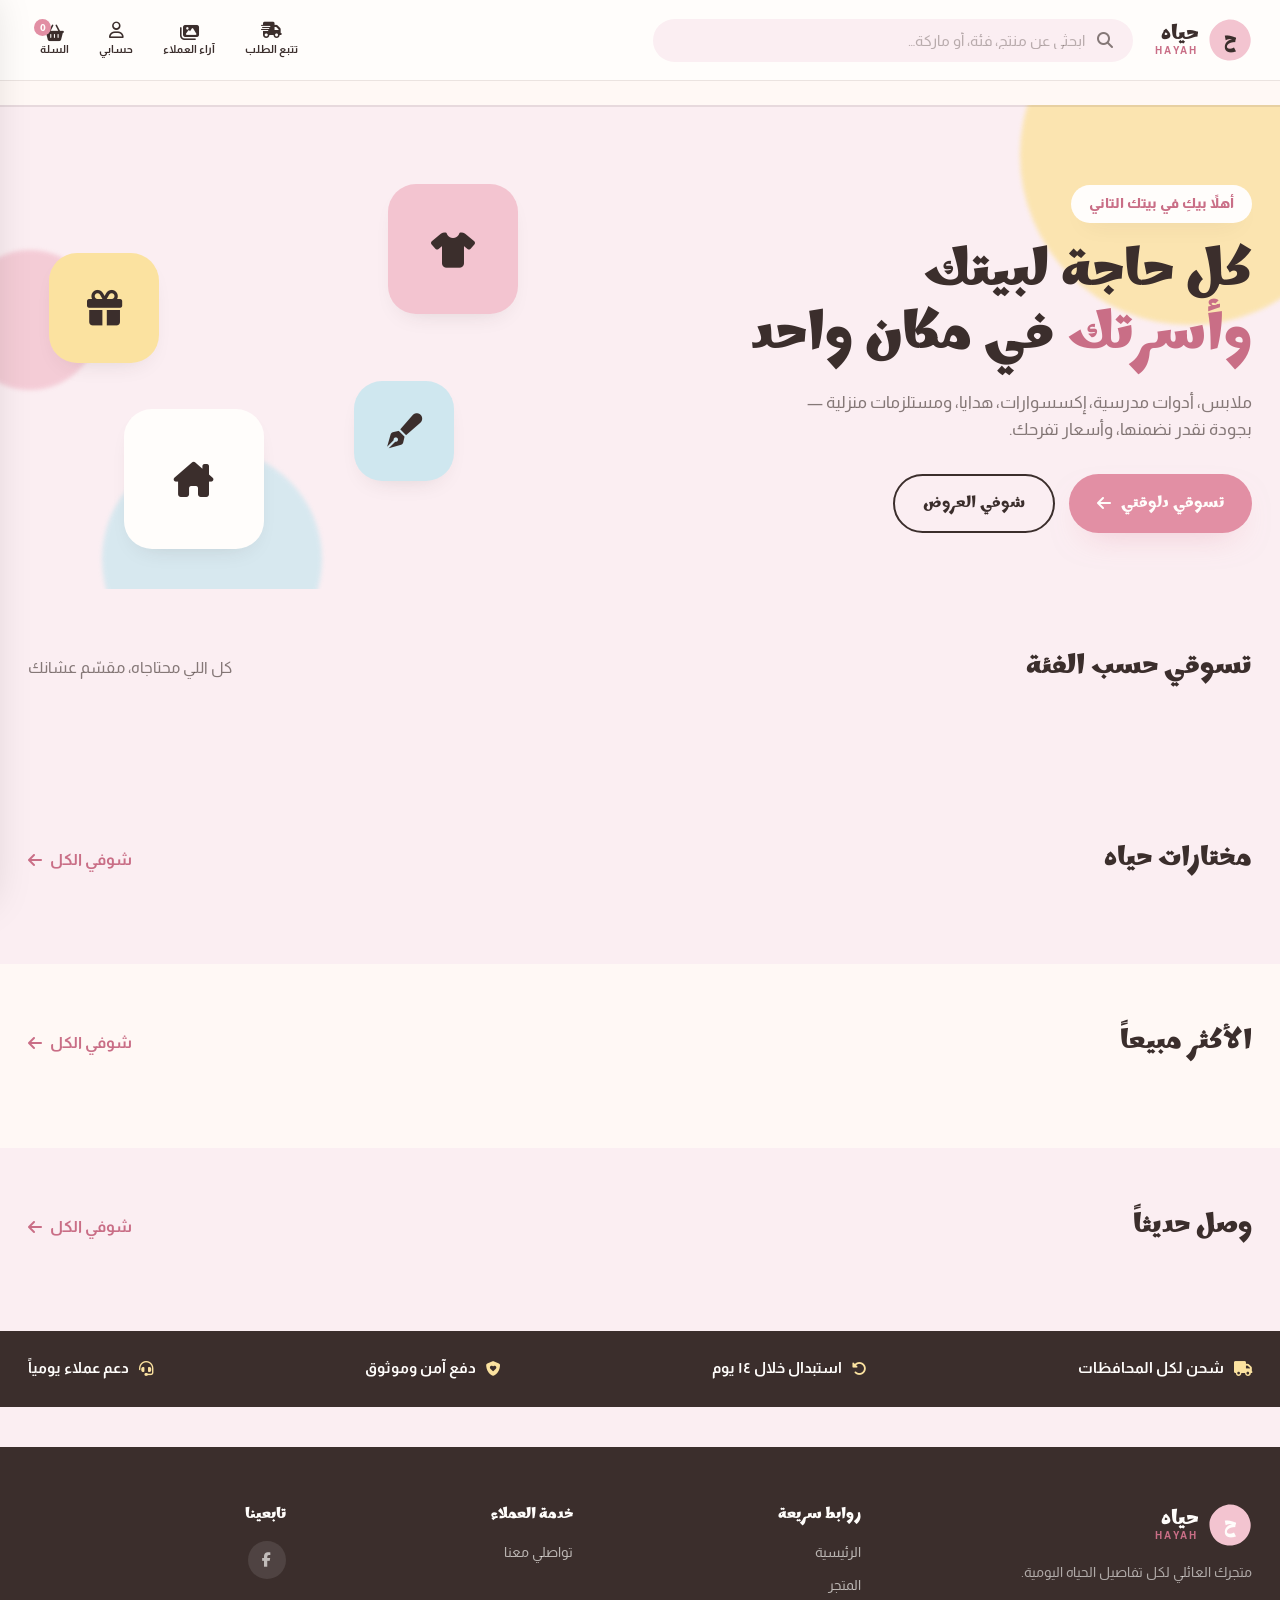
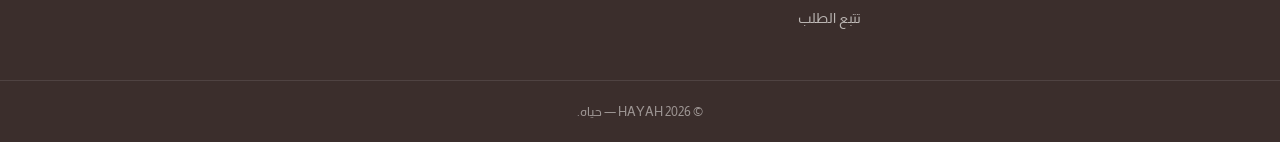
==== commit 80ff1d0c: "Update index.html" ====
--- a/index.html
+++ b/index.html
@@ -29,7 +29,7 @@
         </span>
         <span class="logo__word">
           <span class="logo__ar">حياه</span>
-          <span class="logo__en">Hayah</span>
+          <span class="logo__en">HAYAH</span>
         </span>
       </a>
 
@@ -87,7 +87,7 @@
         <div class="hero__text">
           <span class="hero__eyebrow">أهلاً بيكِ في بيتك التاني</span>
           <h1 class="hero__title">كل حاجة لبيتك<br><span>وأسرتك</span> في مكان واحد</h1>
-          <p class="hero__desc">ملابس، أدوات مدرسية — بجودة نقدر نضمنها، وأسعار تفرحك.</p>
+          <p class="hero__desc">ملابس، أدوات مدرسية، إكسسوارات، هدايا، ومستلزمات منزلية — بجودة نقدر نضمنها، وأسعار تفرحك.</p>
           <div class="hero__actions">
             <a href="#/shop" class="btn btn--primary">تسوقي دلوقتي <i class="fa-solid fa-arrow-left"></i></a>
             <a href="#/shop?filter=offers" class="btn btn--ghost">شوفي العروض</a>
@@ -334,8 +334,8 @@
     </div>
     <div class="footer__col">
       <h4>خدمة العملاء</h4>
-     <a 
-  href="https://wa.me/20106494414?text=%D9%85%D8%B1%D8%AD%D8%A8%D8%A7%20%F0%9F%91%8B%20%D8%A3%D8%B1%D8%BA%D8%A8%20%D9%81%D9%8A%20%D8%A7%D9%84%D8%A7%D8%B3%D8%AA%D9%81%D8%B3%D8%A7%D8%B1%20%D8%B9%D9%86%20%D8%A7%D9%84%D9%85%D9%86%D8%AA%D8%AC%D8%A7%D8%AA%20%D8%A7%D9%84%D9%85%D8%AA%D8%A7%D8%AD%D8%A9%20%D9%81%D9%8A%20%D8%AD%D9%8A%D8%A7%D9%87%20%D9%81%D8%A7%D8%B4%D9%88%D9%86%20%D8%B3%D8%AA%D9%88%D8%B1"
+      <a 
+  href="https://wa.me/201234567890?text=%D9%85%D8%B1%D8%AD%D8%A8%D8%A7%20%F0%9F%91%8B%20%D8%A3%D8%B1%D8%BA%D8%A8%20%D9%81%D9%8A%20%D8%A7%D9%84%D8%A7%D8%B3%D8%AA%D9%81%D8%B3%D8%A7%D8%B1%20%D8%B9%D9%86%20%D8%A7%D9%84%D9%85%D9%86%D8%AA%D8%AC%D8%A7%D8%AA%20%D8%A7%D9%84%D9%85%D8%AA%D8%A7%D8%AD%D8%A9%20%D9%81%D9%8A%20%D8%AD%D9%8A%D8%A7%D9%87%20%D9%81%D8%A7%D8%B4%D9%88%D9%86%20%D8%B3%D8%AA%D9%88%D8%B1"
   target="_blank"
   rel="noopener noreferrer"
 >
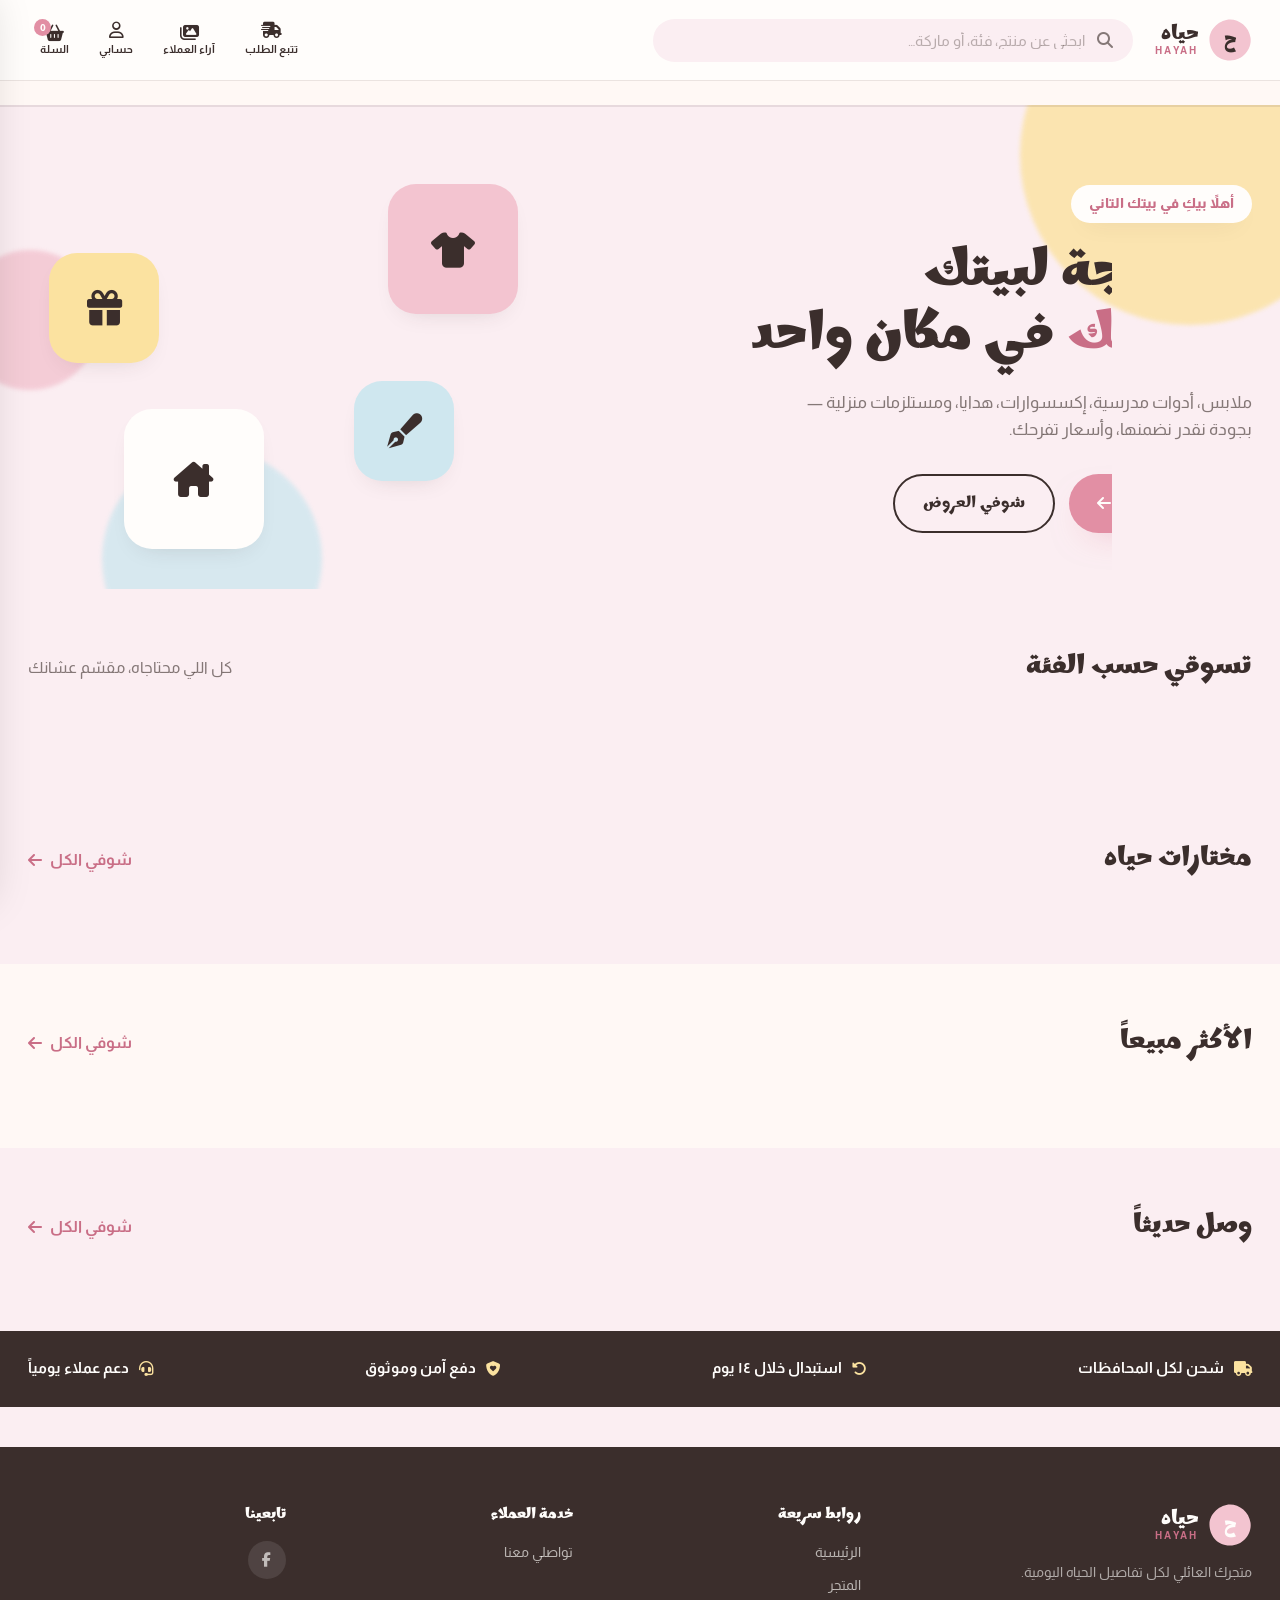
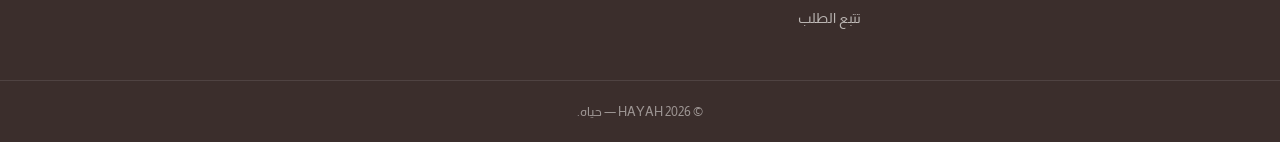
==== commit 42cd52d0: "Update index.html" ====
--- a/index.html
+++ b/index.html
@@ -4,7 +4,7 @@
 <meta charset="UTF-8" />
 <meta name="viewport" content="width=device-width, initial-scale=1.0" />
 <title>HAYAH | حياه — كل ما يحتاجه بيتك وأسرتك</title>
-<meta name="description" content="حياه — متجر عائلي لكل ما يخص ملابسك، أدواتك المدرسية، إكسسواراتك، هداياك، ومستلزمات بيتك، في مكان واحد." />
+<meta name="description" content="حياه — متجر عائلي لكل ما يخص ملابسك، أدواتك المدرسية، في مكان واحد." />
 
 <link rel="preconnect" href="https://fonts.googleapis.com">
 <link rel="preconnect" href="https://fonts.gstatic.com" crossorigin>
--- a/style.css
+++ b/style.css
@@ -489,4 +489,4 @@
   .reviews-modal__body { padding: 16px 18px; }
   .reviews-grid { grid-template-columns: repeat(auto-fill, minmax(110px, 1fr)); gap: 10px; }
   .lightbox-close { top: 14px; inset-inline-end: 14px; }
-}+}
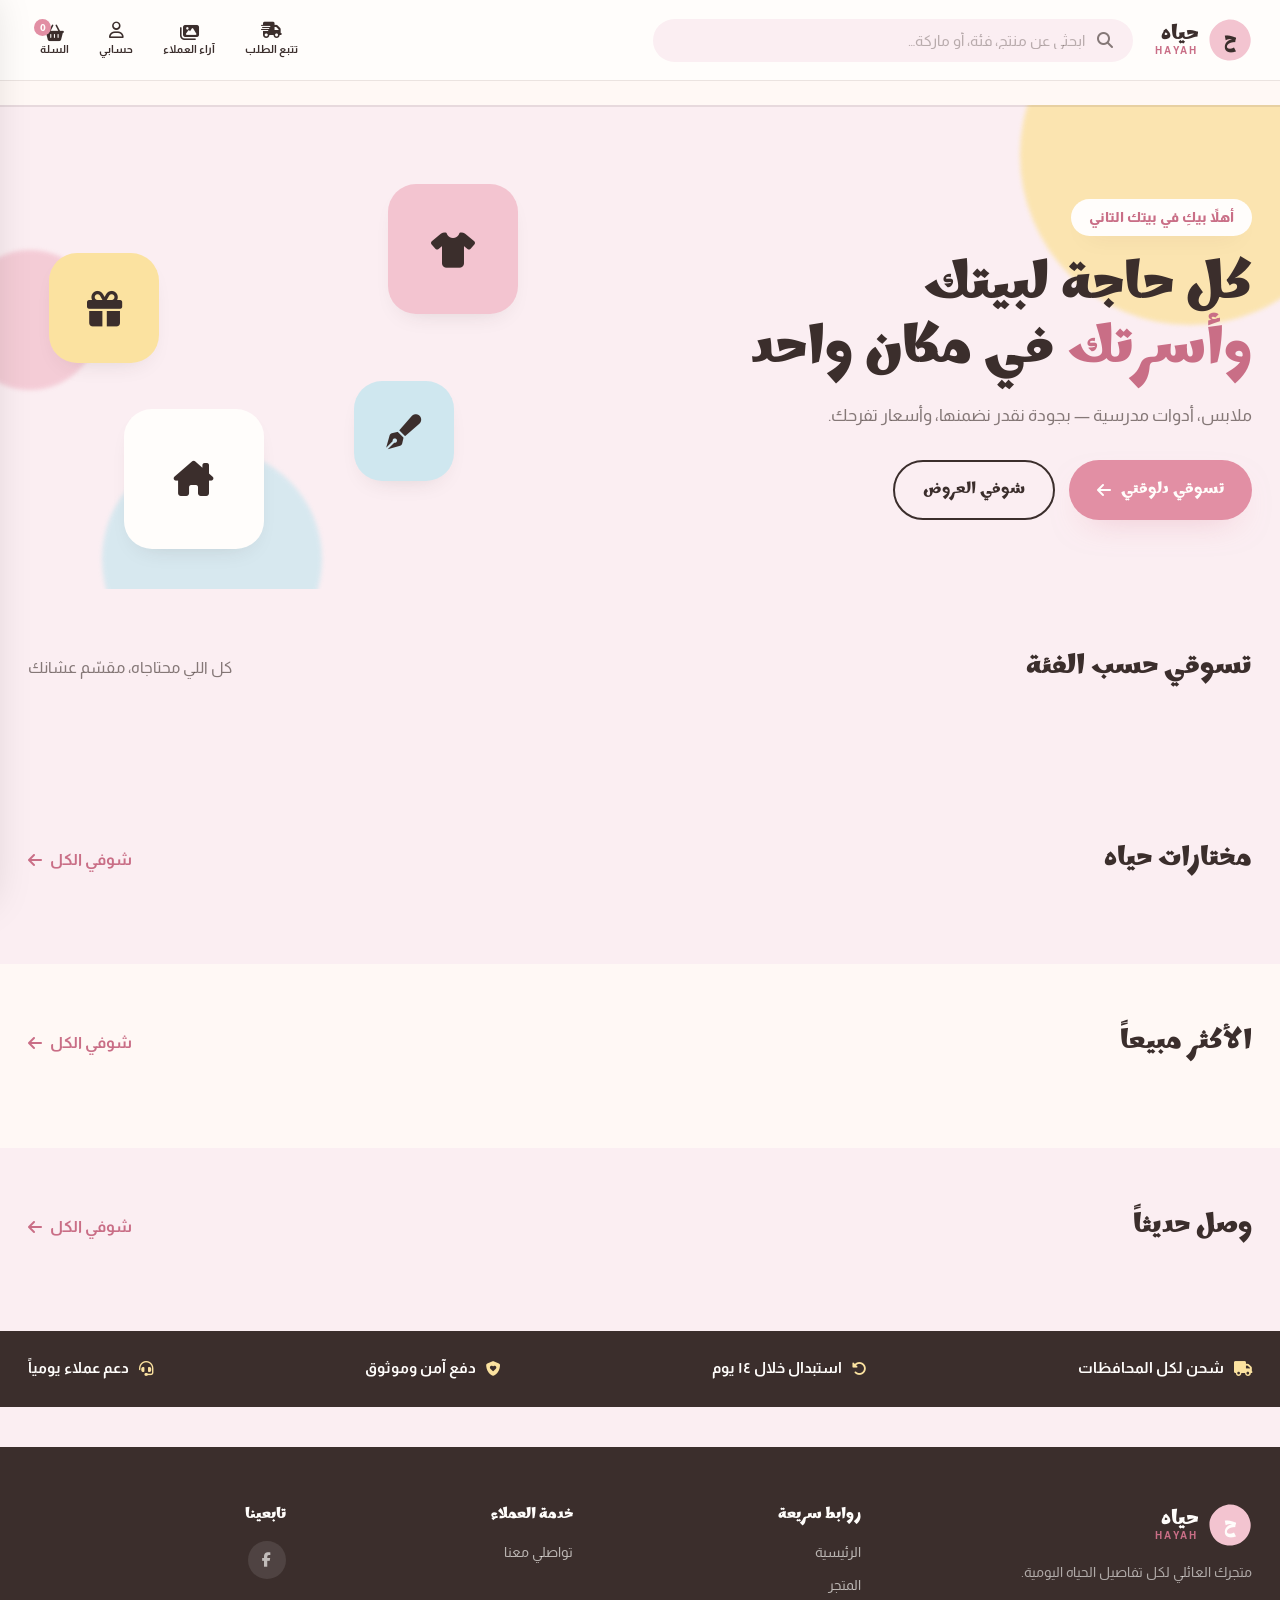
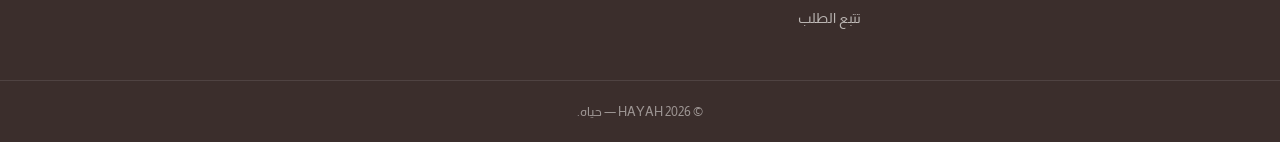
==== commit 00daad24: "Update index.html" ====
--- a/index.html
+++ b/index.html
@@ -87,7 +87,7 @@
         <div class="hero__text">
           <span class="hero__eyebrow">أهلاً بيكِ في بيتك التاني</span>
           <h1 class="hero__title">كل حاجة لبيتك<br><span>وأسرتك</span> في مكان واحد</h1>
-          <p class="hero__desc">ملابس، أدوات مدرسية، إكسسوارات، هدايا، ومستلزمات منزلية — بجودة نقدر نضمنها، وأسعار تفرحك.</p>
+          <p class="hero__desc">ملابس، أدوات مدرسية — بجودة نقدر نضمنها، وأسعار تفرحك.</p>
           <div class="hero__actions">
             <a href="#/shop" class="btn btn--primary">تسوقي دلوقتي <i class="fa-solid fa-arrow-left"></i></a>
             <a href="#/shop?filter=offers" class="btn btn--ghost">شوفي العروض</a>
